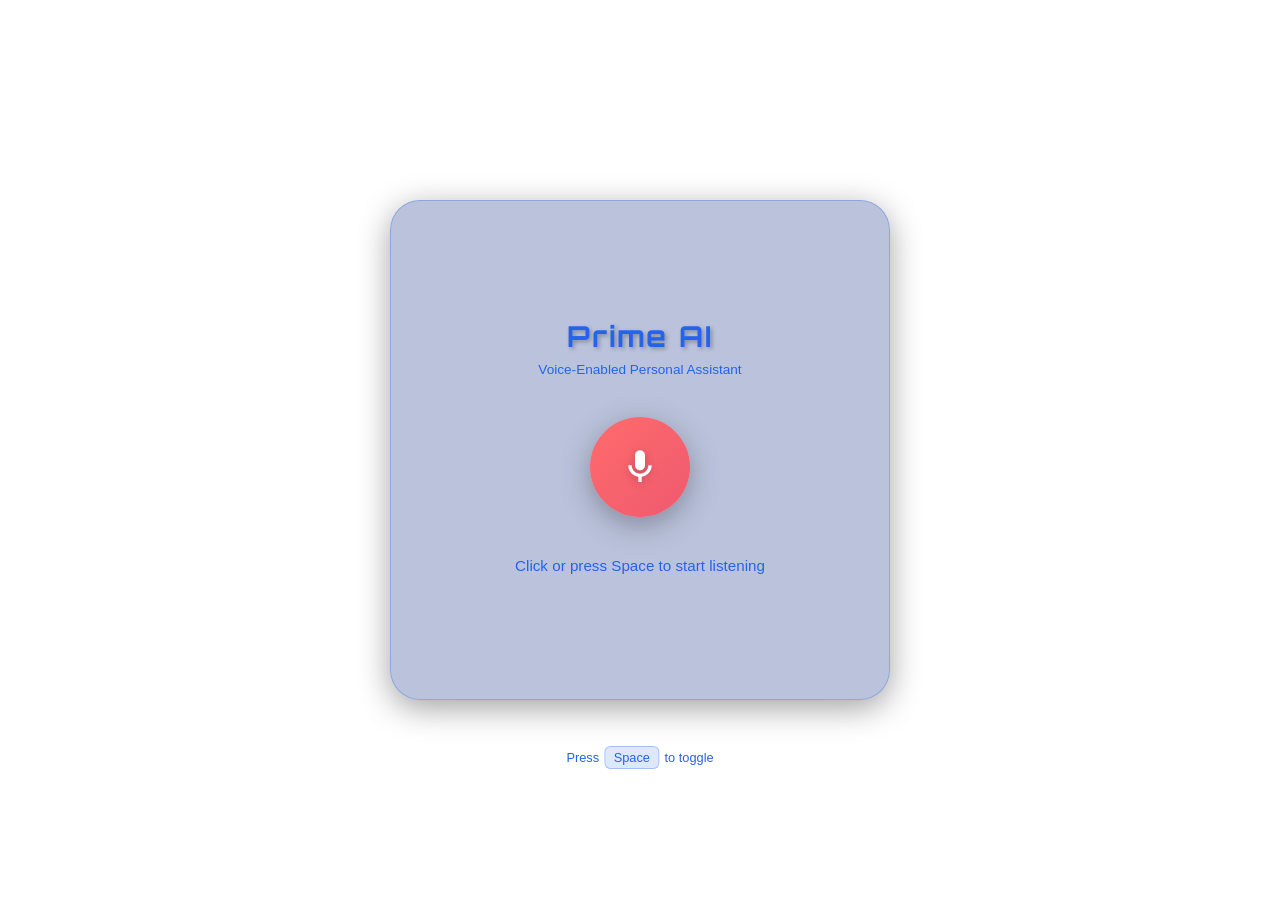
==== mic_button_ui.html @ 7ab9b5e5 "index.html, styles.css, app.js, mic_button_ui.html" ====
<!DOCTYPE html>
<html lang="en">
<head>
    <meta charset="UTF-8">
    <meta name="viewport" content="width=device-width, initial-scale=1.0">
    <title>Prime AI - Microphone Button UI</title>
    <link rel="preconnect" href="https://fonts.googleapis.com">
    <link rel="preconnect" href="https://fonts.gstatic.com" crossorigin>
    <link href="https://fonts.googleapis.com/css2?family=Orbitron:wght@400;500;600;700;800;900&family=Space+Grotesk:wght@300;400;500;600;700&display=swap" rel="stylesheet">
    <style>
        * {
            margin: 0;
            padding: 0;
            box-sizing: border-box;
        }

        body {
            font-family: 'AQUIRE', -apple-system, BlinkMacSystemFont, 'Segoe UI', sans-serif;
            background: transparent;
            min-height: 100vh;
            display: flex;
            justify-content: center;
            align-items: center;
            overflow: hidden;
            margin: 0;
            padding: 0;
        }

        @font-face {
            font-family: 'AQUIRE';
            src: url('data:font/woff2;base64,') format('woff2');
            font-weight: normal;
            font-style: normal;
        }

        .container {
            text-align: center;
            position: relative;
            width: 500px;
            height: 500px;
            background: rgba(30, 58, 138, 0.3);
            backdrop-filter: blur(25px);
            -webkit-backdrop-filter: blur(25px);
            border-radius: 30px;
            border: 1px solid rgba(37, 99, 235, 0.3);
            box-shadow: 0 8px 32px 0 rgba(0, 0, 0, 0.37);
            display: flex;
            flex-direction: column;
            justify-content: center;
            align-items: center;
            padding: 30px;
            transition: all 0.4s cubic-bezier(0.4, 0, 0.2, 1);
        }

        .container.listening-mode {
            background: transparent;
            backdrop-filter: blur(0px);
            border: none;
            box-shadow: none;
        }

        .container.listening-mode .title,
        .container.listening-mode .subtitle,
        .container.listening-mode .status-text,
        .container.listening-mode .controls,
        .container.listening-mode .keyboard-hint {
            opacity: 0;
            pointer-events: none;
        }

        .title {
            color: #2563eb;
            font-size: 1.8rem;
            font-weight: 700;
            margin-bottom: 0.5rem;
            text-shadow: 2px 2px 4px rgba(0,0,0,0.3);
            animation: fadeInDown 0.8s ease;
            letter-spacing: 2px;
            transition: opacity 0.3s ease;
            font-family: 'Orbitron', monospace;
        }

        .title.animate {
            animation: titleWave 2s ease-in-out infinite;
        }

        @keyframes titleWave {
            0%, 100% {
                transform: translateY(0px);
                text-shadow: 2px 2px 4px rgba(37, 99, 235, 0.3);
            }
            25% {
                transform: translateY(-5px);
                text-shadow: 2px 4px 8px rgba(37, 99, 235, 0.5);
            }
            50% {
                transform: translateY(0px);
                text-shadow: 2px 2px 4px rgba(37, 99, 235, 0.3);
            }
            75% {
                transform: translateY(-3px);
                text-shadow: 2px 3px 6px rgba(37, 99, 235, 0.4);
            }
        }

        .subtitle {
            color: #2563eb;
            font-size: 0.85rem;
            margin-bottom: 2.5rem;
            animation: fadeInUp 0.8s ease;
            font-weight: 400;
            transition: opacity 0.3s ease;
        }

        /* Microphone Button Container */
        .mic-container {
            position: relative;
            display: inline-block;
        }

        /* Pulse Rings */
        .pulse-ring {
            position: absolute;
            top: 50%;
            left: 50%;
            transform: translate(-50%, -50%);
            width: 150px;
            height: 150px;
            border-radius: 50%;
            border: 2px solid rgba(37, 99, 235, 0.4);
            animation: pulse 2s cubic-bezier(0.4, 0, 0.6, 1) infinite;
            opacity: 0;
        }

        .pulse-ring:nth-child(2) {
            animation-delay: 0.5s;
        }

        .pulse-ring:nth-child(3) {
            animation-delay: 1s;
        }

        /* Main Microphone Button */
        .mic-button {
            position: relative;
            width: 100px;
            height: 100px;
            border-radius: 50%;
            background: linear-gradient(135deg, #ff6b6b 0%, #ee5a6f 100%);
            border: none;
            cursor: pointer;
            display: flex;
            justify-content: center;
            align-items: center;
            box-shadow: 0 8px 30px rgba(0,0,0,0.3);
            transition: all 0.3s cubic-bezier(0.4, 0, 0.2, 1);
            z-index: 10;
        }

        .mic-button:hover {
            transform: scale(1.1);
            box-shadow: 0 15px 50px rgba(0,0,0,0.4);
        }

        .mic-button:active {
            transform: scale(0.95);
        }

        /* Microphone Icon */
        .mic-icon {
            width: 40px;
            height: 40px;
            position: relative;
            transition: all 0.3s ease;
        }

        .mic-icon svg {
            width: 100%;
            height: 100%;
            fill: white;
            filter: drop-shadow(0 2px 4px rgba(0,0,0,0.2));
        }

        /* Active State */
        .mic-button.active {
            background: linear-gradient(135deg, #4facfe 0%, #00f2fe 100%);
            animation: activeGlow 1.5s ease-in-out infinite;
        }

        .mic-button.active .mic-icon {
            animation: micWave 1.2s ease-in-out infinite;
        }

        @keyframes micWave {
            0%, 100% {
                transform: scale(1);
            }
            25% {
                transform: scale(1.08);
            }
            50% {
                transform: scale(1.05);
            }
            75% {
                transform: scale(1.08);
            }
        }

        /* Status Text */
        .status-text {
            margin-top: 2.5rem;
            color: #2563eb;
            font-size: 0.95rem;
            font-weight: 400;
            min-height: 25px;
            animation: fadeIn 0.5s ease;
            transition: opacity 0.3s ease;
        }

        /* Audio Visualizer */
        .audio-visualizer {
            display: none;
            justify-content: center;
            align-items: flex-end;
            gap: 3px;
            margin-top: 2rem;
            height: 60px;
        }

        .audio-visualizer.active {
            display: flex;
        }

        .bar {
            width: 4px;
            background: linear-gradient(to top, #4facfe, #00f2fe);
            border-radius: 2px;
            animation: audioBar 0.8s ease-in-out infinite;
        }

        .bar:nth-child(1) { animation-delay: 0s; }
        .bar:nth-child(2) { animation-delay: 0.1s; }
        .bar:nth-child(3) { animation-delay: 0.2s; }
        .bar:nth-child(4) { animation-delay: 0.3s; }
        .bar:nth-child(5) { animation-delay: 0.4s; }
        .bar:nth-child(6) { animation-delay: 0.3s; }
        .bar:nth-child(7) { animation-delay: 0.2s; }
        .bar:nth-child(8) { animation-delay: 0.1s; }

        /* Processing State */
        .processing-ring {
            display: none;
            position: absolute;
            top: 50%;
            left: 50%;
            transform: translate(-50%, -50%);
            width: 120px;
            height: 120px;
            border: 3px solid transparent;
            border-top-color: white;
            border-radius: 50%;
            animation: spin 1s linear infinite;
        }

        .processing-ring.active {
            display: block;
        }

        /* Keyboard Shortcut Hint */
        .keyboard-hint {
            position: absolute;
            bottom: -70px;
            left: 50%;
            transform: translateX(-50%);
            color: #2563eb;
            font-size: 0.8rem;
            white-space: nowrap;
            animation: fadeIn 1s ease 0.5s both;
            transition: opacity 0.3s ease;
        }

        .key {
            display: inline-block;
            padding: 3px 8px;
            background: rgba(37, 99, 235, 0.15);
            border-radius: 6px;
            margin: 0 2px;
            font-weight: 500;
            border: 1px solid rgba(37, 99, 235, 0.3);
        }

        /* Animations */
        @keyframes pulse {
            0% {
                transform: translate(-50%, -50%) scale(0.8);
                opacity: 1;
            }
            100% {
                transform: translate(-50%, -50%) scale(1.5);
                opacity: 0;
            }
        }

        @keyframes activeGlow {
            0%, 100% {
                box-shadow: 0 10px 40px rgba(79, 172, 254, 0.5),
                           0 0 20px rgba(79, 172, 254, 0.3);
            }
            50% {
                box-shadow: 0 15px 50px rgba(79, 172, 254, 0.7),
                           0 0 30px rgba(79, 172, 254, 0.5);
            }
        }

        @keyframes audioBar {
            0%, 100% {
                height: 15px;
            }
            50% {
                height: 45px;
            }
        }

        @keyframes spin {
            from {
                transform: translate(-50%, -50%) rotate(0deg);
            }
            to {
                transform: translate(-50%, -50%) rotate(360deg);
            }
        }

        @keyframes fadeIn {
            from {
                opacity: 0;
            }
            to {
                opacity: 1;
            }
        }

        @keyframes fadeInDown {
            from {
                opacity: 0;
                transform: translateY(-20px);
            }
            to {
                opacity: 1;
                transform: translateY(0);
            }
        }

        @keyframes fadeInUp {
            from {
                opacity: 0;
                transform: translateY(20px);
            }
            to {
                opacity: 1;
                transform: translateY(0);
            }
        }

        /* Success/Error Feedback */
        .feedback {
            position: absolute;
            top: 50%;
            left: 50%;
            transform: translate(-50%, -50%) scale(0);
            width: 150px;
            height: 150px;
            border-radius: 50%;
            pointer-events: none;
            z-index: 5;
        }

        .feedback.success {
            background: radial-gradient(circle, rgba(76, 217, 100, 0.4) 0%, transparent 70%);
            animation: feedbackPulse 0.6s ease;
        }

        .feedback.error {
            background: radial-gradient(circle, rgba(255, 59, 48, 0.4) 0%, transparent 70%);
            animation: feedbackPulse 0.6s ease;
        }

        @keyframes feedbackPulse {
            0% {
                transform: translate(-50%, -50%) scale(0);
                opacity: 1;
            }
            100% {
                transform: translate(-50%, -50%) scale(1.5);
                opacity: 0;
            }
        }

        /* Controls Panel */
        .controls {
            margin-top: 3rem;
            display: flex;
            gap: 0.75rem;
            justify-content: center;
            animation: fadeInUp 1s ease 0.3s both;
            transition: opacity 0.3s ease;
        }

        .control-btn {
            padding: 8px 16px;
            background: rgba(37, 99, 235, 0.1);
            border: 1px solid rgba(37, 99, 235, 0.3);
            color: #2563eb;
            border-radius: 12px;
            cursor: pointer;
            font-size: 0.8rem;
            font-weight: 500;
            transition: all 0.3s ease;
            backdrop-filter: blur(10px);
            -webkit-backdrop-filter: blur(10px);
            font-family: 'AQUIRE', -apple-system, BlinkMacSystemFont, 'Segoe UI', sans-serif;
            position: relative;
            overflow: hidden;
        }

        .control-btn::before {
            content: '';
            position: absolute;
            top: 50%;
            left: 50%;
            width: 0;
            height: 0;
            border-radius: 50%;
            background: rgba(37, 99, 235, 0.3);
            transform: translate(-50%, -50%);
            transition: width 0.6s, height 0.6s;
        }

        .control-btn:hover::before {
            width: 300px;
            height: 300px;
        }

        .control-btn:hover {
            background: rgba(37, 99, 235, 0.2);
            transform: translateY(-2px);
            box-shadow: 0 4px 12px rgba(37, 99, 235, 0.3);
            border-color: rgba(37, 99, 235, 0.5);
        }

        .control-btn:active {
            transform: translateY(0);
        }

        .control-btn span {
            position: relative;
            z-index: 1;
        }
    </style>
</head>
<body>
    <div class="container">
        <h1 class="title">Prime AI</h1>
        <p class="subtitle">Voice-Enabled Personal Assistant</p>

        <div class="mic-container">
            <!-- Pulse Rings -->
            <div class="pulse-ring"></div>
            <div class="pulse-ring"></div>
            <div class="pulse-ring"></div>

            <!-- Processing Ring -->
            <div class="processing-ring"></div>

            <!-- Feedback Element -->
            <div class="feedback"></div>

            <!-- Main Microphone Button -->
            <button class="mic-button" id="micButton">
                <div class="mic-icon">
                    <svg viewBox="0 0 24 24" xmlns="http://www.w3.org/2000/svg">
                        <path d="M12 14c1.66 0 3-1.34 3-3V5c0-1.66-1.34-3-3-3S9 3.34 9 5v6c0 1.66 1.34 3 3 3z"/>
                        <path d="M17 11c0 2.76-2.24 5-5 5s-5-2.24-5-5H5c0 3.53 2.61 6.43 6 6.92V21h2v-3.08c3.39-.49 6-3.39 6-6.92h-2z"/>
                    </svg>
                </div>
            </button>
        </div>

        <!-- Status Text -->
        <div class="status-text" id="statusText">Click or press Space to start listening</div>

        <!-- Keyboard Shortcut Hint -->
        <div class="keyboard-hint">
            Press <span class="key">Space</span> to toggle
        </div>

        <!-- Audio Visualizer -->
        <div class="audio-visualizer" id="visualizer">
            <div class="bar"></div>
            <div class="bar"></div>
            <div class="bar"></div>
            <div class="bar"></div>
            <div class="bar"></div>
            <div class="bar"></div>
            <div class="bar"></div>
            <div class="bar"></div>
        </div>


    </div>

    <script>
        // State management
        let isListening = false;
        let isProcessing = false;

        // DOM elements
        const micButton = document.getElementById('micButton');
        const statusText = document.getElementById('statusText');
        const visualizer = document.getElementById('visualizer');
        const processingRing = document.querySelector('.processing-ring');
        const feedbackElement = document.querySelector('.feedback');
        const container = document.querySelector('.container');
        const title = document.querySelector('.title');

        // Microphone button click handler
        micButton.addEventListener('click', toggleMicrophone);

        // Keyboard shortcut (Space)
        document.addEventListener('keydown', (e) => {
            if (e.code === 'Space' && !isProcessing) {
                e.preventDefault();
                toggleMicrophone();
            }
        });

        function toggleMicrophone() {
            if (isProcessing) return;

            if (!isListening) {
                startListening();
            } else {
                stopListening();
            }
        }

        function startListening() {
            isListening = true;
            micButton.classList.add('active');
            visualizer.classList.add('active');
            container.classList.add('listening-mode');
            title.classList.add('animate');
            statusText.textContent = '🎤 Listening... Speak now';
            
            showFeedback('success');

            // Simulate stopping after 5 seconds
            setTimeout(() => {
                if (isListening) {
                    processAudio();
                }
            }, 5000);
        }

        function stopListening() {
            isListening = false;
            micButton.classList.remove('active');
            visualizer.classList.remove('active');
            container.classList.remove('listening-mode');
            title.classList.remove('animate');
            statusText.textContent = 'Click or press Space to start listening';
            
            showFeedback('success');
        }

        function processAudio() {
            isListening = false;
            isProcessing = true;
            
            micButton.classList.remove('active');
            visualizer.classList.remove('active');
            processingRing.classList.add('active');
            title.classList.remove('animate');
            
            statusText.textContent = '⚙️ Processing your request...';

            // Simulate processing time
            setTimeout(() => {
                finishProcessing();
            }, 2000);
        }

        function finishProcessing() {
            isProcessing = false;
            processingRing.classList.remove('active');
            container.classList.remove('listening-mode');
            
            // Simulate response
            const responses = [
                '✅ Task completed successfully',
                '📁 Files organized',
                '🔍 Search results ready',
                '💡 Here\'s what I found',
                '📝 Notes created'
            ];
            
            const randomResponse = responses[Math.floor(Math.random() * responses.length)];
            statusText.textContent = randomResponse;
            
            showFeedback('success');

            // Reset after 3 seconds
            setTimeout(() => {
                statusText.textContent = 'Click or press Space to start listening';
            }, 3000);
        }

        function showFeedback(type) {
            feedbackElement.className = 'feedback ' + type;
            
            // Remove class after animation
            setTimeout(() => {
                feedbackElement.className = 'feedback';
            }, 600);
        }

        // Prevent default space behavior
        window.addEventListener('keydown', (e) => {
            if (e.code === 'Space' && e.target === document.body) {
                e.preventDefault();
            }
        });

        // ============================================
        // Communication with Main Window
        // ============================================
        
        function notifyMainWindow(type, data) {
            if (window.opener && !window.opener.closed) {
                window.opener.postMessage({
                    type: type,
                    ...data
                }, '*');
            }
        }

        // Override startListening to notify main window
        const originalStartListening = startListening;
        window.startListening = startListening = function() {
            originalStartListening();
            notifyMainWindow('mic_listening', { listening: true });
        };

        // Override stopListening to notify main window
        const originalStopListening = stopListening;
        window.stopListening = stopListening = function() {
            originalStopListening();
            notifyMainWindow('mic_listening', { listening: false });
        };

        // Override processAudio to notify main window
        const originalProcessAudio = processAudio;
        window.processAudio = processAudio = function() {
            originalProcessAudio();
            notifyMainWindow('mic_processing', {});
        };

        // Override finishProcessing to send voice result
        const originalFinishProcessing = finishProcessing;
        window.finishProcessing = finishProcessing = function() {
            // Simulate getting transcribed text
            // In real implementation, this would come from speech recognition
            const simulatedCommands = [
                'open file manager',
                'create study plan',
                'explain code',
                'check system health',
                'summarize document',
                'help me debug this code',
                'what are my reminders'
            ];
            
            const transcribedText = simulatedCommands[Math.floor(Math.random() * simulatedCommands.length)];
            
            // Send result to main window
            notifyMainWindow('mic_result', { text: transcribedText });
            
            originalFinishProcessing();
        };

        // Function to receive messages from main window
        window.addEventListener('message', (event) => {
            if (!event.data || !event.data.type) return;

            switch (event.data.type) {
                case 'close_mic':
                    window.close();
                    break;
                case 'force_stop':
                    if (isListening) {
                        stopListening();
                    }
                    break;
            }
        });
    </script>
</body>
</html>
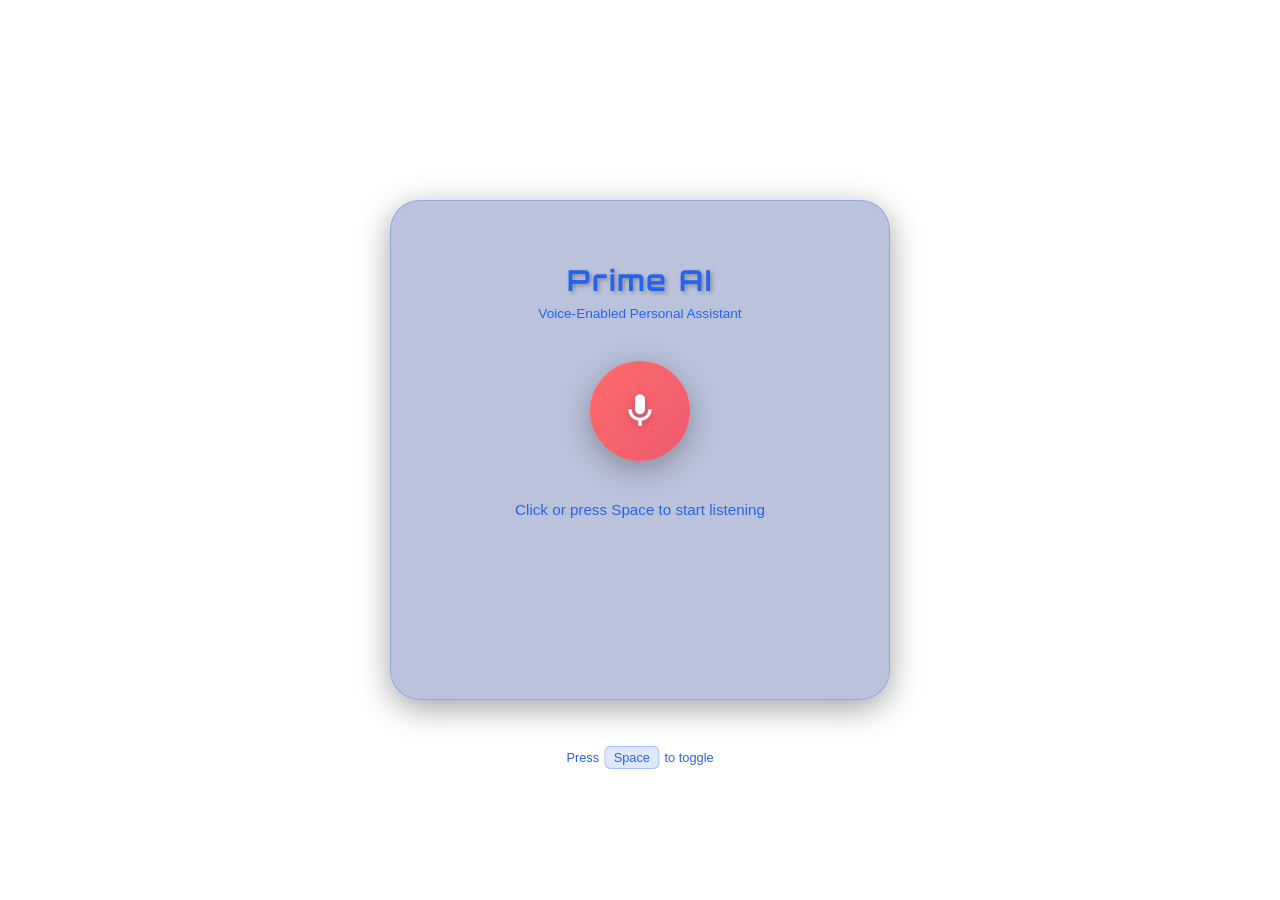
==== commit 295da4b0: "updated logic - general talking and code generation" ====
--- a/mic_button_ui.html
+++ b/mic_button_ui.html
@@ -455,6 +455,61 @@
             position: relative;
             z-index: 1;
         }
+
+        /* Transcription Display */
+        .transcription-display {
+            margin-top: 2rem;
+            padding: 1.5rem;
+            background: rgba(37, 99, 235, 0.1);
+            border: 1px solid rgba(37, 99, 235, 0.3);
+            border-radius: 12px;
+            min-height: 80px;
+            max-height: 150px;
+            overflow-y: auto;
+            backdrop-filter: blur(10px);
+            -webkit-backdrop-filter: blur(10px);
+            opacity: 0;
+            transform: translateY(10px);
+            transition: all 0.3s ease;
+        }
+
+        .transcription-display.visible {
+            opacity: 1;
+            transform: translateY(0);
+        }
+
+        /* Make transcription more prominent during listening mode */
+        .container.listening-mode .transcription-display.visible {
+            background: rgba(37, 99, 235, 0.15);
+            border: 2px solid rgba(37, 99, 235, 0.5);
+            box-shadow: 0 4px 20px rgba(37, 99, 235, 0.3);
+            opacity: 1;
+        }
+
+        .transcription-text {
+            color: #2563eb;
+            font-size: 0.95rem;
+            line-height: 1.6;
+            text-align: left;
+            font-weight: 500;
+            word-wrap: break-word;
+            animation: textFadeIn 0.3s ease;
+        }
+
+        @keyframes textFadeIn {
+            from {
+                opacity: 0.5;
+            }
+            to {
+                opacity: 1;
+            }
+        }
+
+        .transcription-text:empty::before {
+            content: 'Transcription will appear here...';
+            color: rgba(37, 99, 235, 0.5);
+            font-style: italic;
+        }
     </style>
 </head>
 <body>
@@ -505,6 +560,10 @@
             <div class="bar"></div>
         </div>
 
+        <!-- Transcription Display -->
+        <div class="transcription-display" id="transcriptionDisplay">
+            <div class="transcription-text" id="transcriptionText"></div>
+        </div>
 
     </div>
 
@@ -522,24 +581,16 @@
         const container = document.querySelector('.container');
         const title = document.querySelector('.title');
 
-        // Microphone button click handler
-        micButton.addEventListener('click', toggleMicrophone);
-
-        // Keyboard shortcut (Space)
-        document.addEventListener('keydown', (e) => {
-            if (e.code === 'Space' && !isProcessing) {
-                e.preventDefault();
-                toggleMicrophone();
-            }
+        // Initialize
+        window.addEventListener('load', () => {
+            notifyMainWindow('mic_ready', {});
         });
 
         function toggleMicrophone() {
-            if (isProcessing) return;
-
-            if (!isListening) {
-                startListening();
-            } else {
-                stopListening();
+            // In real implementation, the main window controls the state
+            // But we allow clicking the button to stop recording
+            if (isListening) {
+                notifyMainWindow('stop_recording_request', {});
             }
         }
 
@@ -551,14 +602,13 @@
             title.classList.add('animate');
             statusText.textContent = '🎤 Listening... Speak now';
             
+            // Show transcription display immediately
+            const transcriptionDisplay = document.getElementById('transcriptionDisplay');
+            const transcriptionText = document.getElementById('transcriptionText');
+            transcriptionDisplay.classList.add('visible');
+            transcriptionText.textContent = ''; // Clear previous text
+            
             showFeedback('success');
-
-            // Simulate stopping after 5 seconds
-            setTimeout(() => {
-                if (isListening) {
-                    processAudio();
-                }
-            }, 5000);
         }
 
         function stopListening() {
@@ -581,12 +631,7 @@
             processingRing.classList.add('active');
             title.classList.remove('animate');
             
-            statusText.textContent = '⚙️ Processing your request...';
-
-            // Simulate processing time
-            setTimeout(() => {
-                finishProcessing();
-            }, 2000);
+            statusText.textContent = '⚙️ Processing...';
         }
 
         function finishProcessing() {
@@ -594,24 +639,7 @@
             processingRing.classList.remove('active');
             container.classList.remove('listening-mode');
             
-            // Simulate response
-            const responses = [
-                '✅ Task completed successfully',
-                '📁 Files organized',
-                '🔍 Search results ready',
-                '💡 Here\'s what I found',
-                '📝 Notes created'
-            ];
-            
-            const randomResponse = responses[Math.floor(Math.random() * responses.length)];
-            statusText.textContent = randomResponse;
-            
-            showFeedback('success');
-
-            // Reset after 3 seconds
-            setTimeout(() => {
-                statusText.textContent = 'Click or press Space to start listening';
-            }, 3000);
+            statusText.textContent = 'Click or press Space to start listening';
         }
 
         function showFeedback(type) {
@@ -627,6 +655,9 @@
         window.addEventListener('keydown', (e) => {
             if (e.code === 'Space' && e.target === document.body) {
                 e.preventDefault();
+                if (isListening) {
+                    notifyMainWindow('stop_recording_request', {});
+                }
             }
         });
 
@@ -642,50 +673,8 @@
                 }, '*');
             }
         }
-
-        // Override startListening to notify main window
-        const originalStartListening = startListening;
-        window.startListening = startListening = function() {
-            originalStartListening();
-            notifyMainWindow('mic_listening', { listening: true });
-        };
-
-        // Override stopListening to notify main window
-        const originalStopListening = stopListening;
-        window.stopListening = stopListening = function() {
-            originalStopListening();
-            notifyMainWindow('mic_listening', { listening: false });
-        };
-
-        // Override processAudio to notify main window
-        const originalProcessAudio = processAudio;
-        window.processAudio = processAudio = function() {
-            originalProcessAudio();
-            notifyMainWindow('mic_processing', {});
-        };
-
-        // Override finishProcessing to send voice result
-        const originalFinishProcessing = finishProcessing;
-        window.finishProcessing = finishProcessing = function() {
-            // Simulate getting transcribed text
-            // In real implementation, this would come from speech recognition
-            const simulatedCommands = [
-                'open file manager',
-                'create study plan',
-                'explain code',
-                'check system health',
-                'summarize document',
-                'help me debug this code',
-                'what are my reminders'
-            ];
-            
-            const transcribedText = simulatedCommands[Math.floor(Math.random() * simulatedCommands.length)];
-            
-            // Send result to main window
-            notifyMainWindow('mic_result', { text: transcribedText });
-            
-            originalFinishProcessing();
-        };
+        
+        // Removed overridden functions as they are no longer needed for simulation
 
         // Function to receive messages from main window
         window.addEventListener('message', (event) => {
@@ -695,13 +684,45 @@
                 case 'close_mic':
                     window.close();
                     break;
-                case 'force_stop':
-                    if (isListening) {
-                        stopListening();
-                    }
+                case 'start_listening':
+                    startListening();
                     break;
+                case 'stop_listening':
+                    stopListening();
+                    break;
+                case 'transcription_update':
+                    updateTranscription(event.data.text);
+                    break;
+                case 'error':
+                    showFeedback('error');
+                    statusText.textContent = '❌ ' + event.data.message;
+                    statusText.style.color = '#ff3b30'; // Red color
+                    processingRing.classList.remove('active');
+                    micButton.classList.remove('active');
+                    visualizer.classList.remove('active');
+                    container.classList.remove('listening-mode');
+                    isListening = false;
+                    isProcessing = false;
+                    break;
             }
         });
+
+        // Function to update transcription display
+        function updateTranscription(text) {
+            const transcriptionDisplay = document.getElementById('transcriptionDisplay');
+            const transcriptionText = document.getElementById('transcriptionText');
+            
+            if (text && text.trim()) {
+                transcriptionText.textContent = text;
+                transcriptionDisplay.classList.add('visible');
+                
+                // Auto-scroll to bottom to show latest text
+                transcriptionDisplay.scrollTop = transcriptionDisplay.scrollHeight;
+            } else {
+                transcriptionText.textContent = '';
+                transcriptionDisplay.classList.remove('visible');
+            }
+        }
     </script>
 </body>
 </html>
